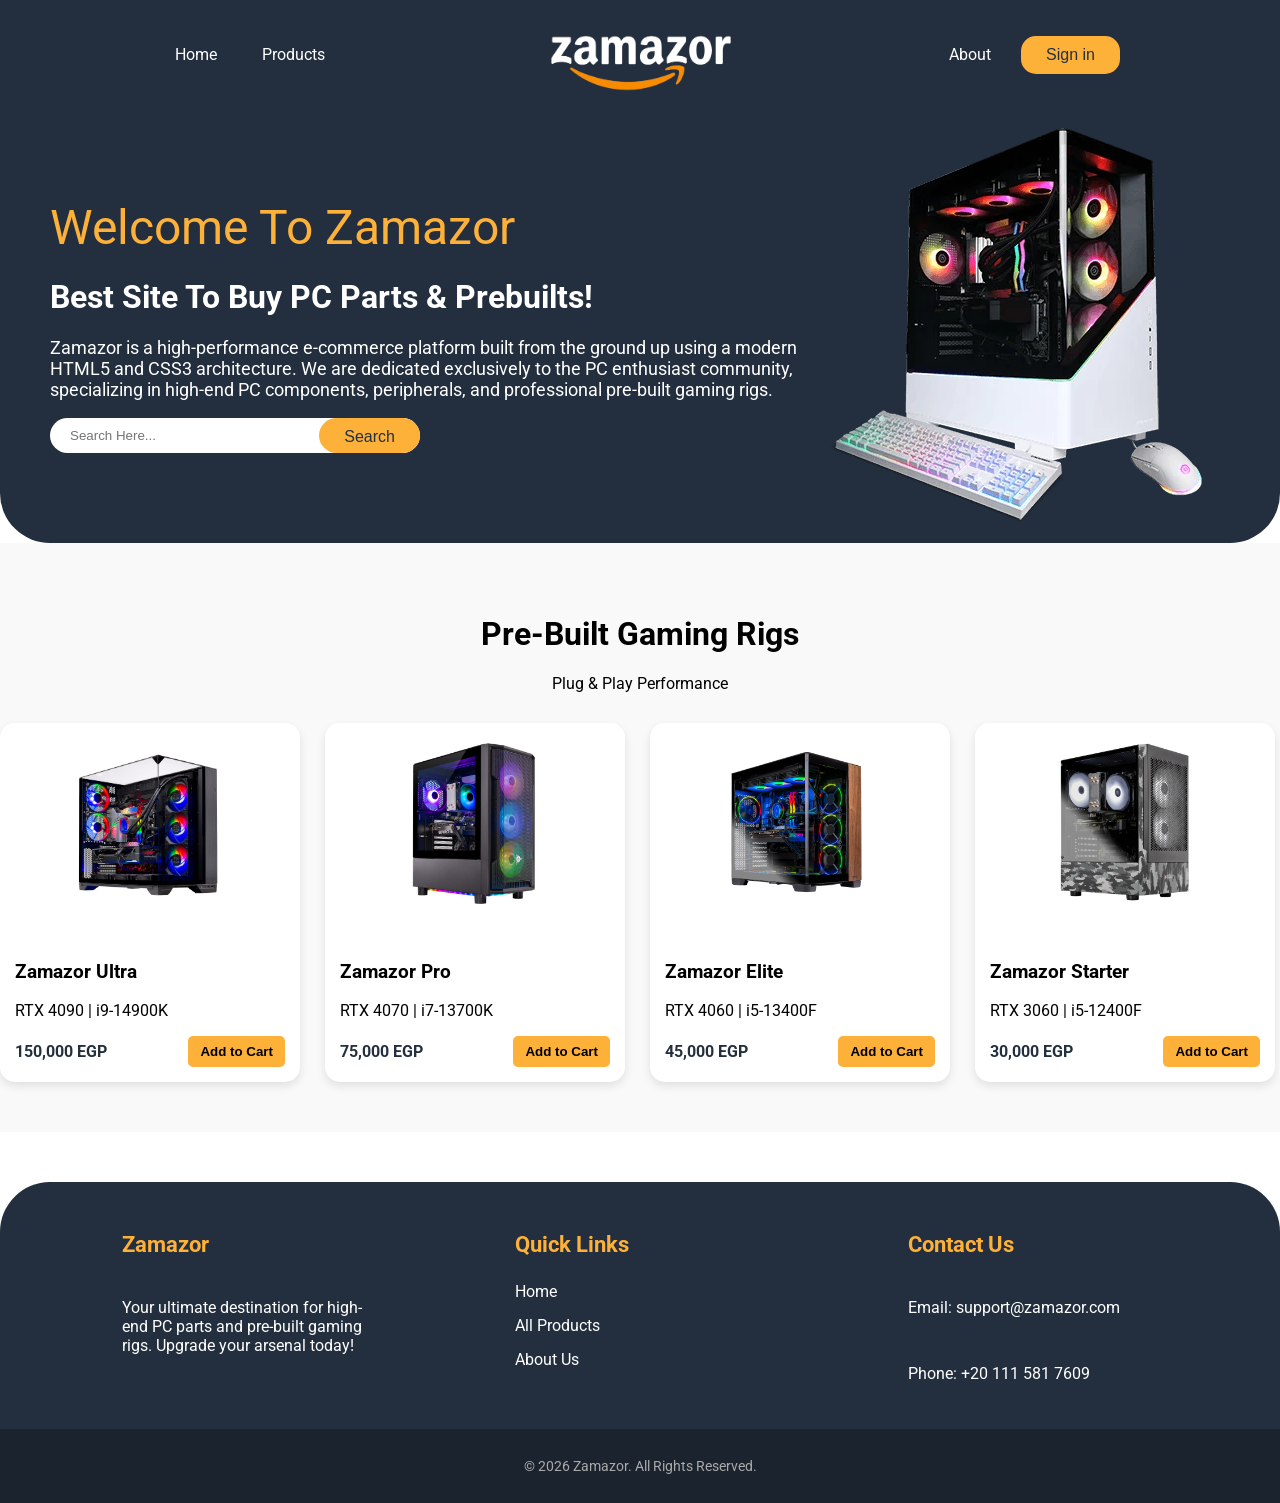
==== index.html @ 2985c3ec "Rename Untitled-1.html to index.html" ====
<!DOCTYPE html>
    <html lang="en">
    <head>
        <link rel="preconnect" href="https://fonts.googleapis.com">
        <link rel="preconnect" href="https://fonts.gstatic.com" crossorigin>
        <link href="https://fonts.googleapis.com/css2?family=Roboto:wght@100..900&display=swap" rel="stylesheet">
        <title>Zamazor</title>
        <link rel="stylesheet" href="style.css" />
    </head>





    <body>
    <!-- HEADER -->
        <div class="st1"> 
             <div class="header-links">
                    <a href="Untitled-1.html">Home</a>
                    <a href="#">Products</a>
             </div>



         <img src="IMAGES/image-Photoroom.png" class="logo-img"/> 





        <div class="header-links">
            <a href="#">About</a>
            <button class="buttons">Sign in</button>
        </div>
         </div>   
        


     <!--LANDING PAGE -->
        <div class="landing-page">
            <div class="landing-page-left-section">
                <span class="Span" >Welcome To Zamazor </span>
                <h1>Best Site To Buy PC Parts & Prebuilts!</h1>
                <p>Zamazor is a high-performance e-commerce platform built from the ground up using a modern HTML5 and CSS3 architecture. We are dedicated exclusively to the PC enthusiast community, specializing in high-end PC components, peripherals, and professional pre-built gaming rigs.</p>
                <div class="landing-page-Search">
                    <input placeholder="Search Here...  " />
                    <button class="buttons">Search</button>
                </div>
            </div>
            <div class="img-container">   
               <img src="IMAGES/main_400.webp" />
            </div>
        </div>
        <!--Best Sellers-->


        <div class="products-section">
    <div class="section-header">
        <h1>Pre-Built Gaming Rigs</h1>
        <span>Plug & Play Performance</span>
    </div>
    

    <div class="cards-container">
        <div class="product-card">
            <img src="IMAGES/32uaoyr4a3hf79hz2w87a17pclz5_O11VisionBlack360mmAIOPicture1webpwebp.webp" alt="PC">
            <div class="card-info">
                <h3>Zamazor Ultra</h3>
                <p>RTX 4090 | i9-14900K</p>
                <div class="price-row">
                    <span class="price">150,000 EGP</span>
                    <button class="add-btn">Add to Cart</button>
                </div>
            </div>
        </div>

        <div class="product-card">
            <img src="IMAGES/c7zqogypjun5jtcltwb5gk6b6mhn_Shadow4BlackTowerCoolingPicture1webpwebp.webp" alt="PC">
            <div class="card-info">
                <h3>Zamazor Pro</h3>
                <p>RTX 4070 | i7-13700K</p>
                <div class="price-row">
                    <span class="price">75,000 EGP</span>
                    <button class="add-btn">Add to Cart</button>
                </div>
            </div>
        </div>

        <div class="product-card">
            <img src="IMAGES/g22qef3ur9yowf6r314tpnkr42dg_ST-Prism4-1630-B-AL-hero-rgb-copywebpwebp.webp" alt="PC">
            <div class="card-info">
                <h3>Zamazor Elite</h3>
                <p>RTX 4060 | i5-13400F</p>
                <div class="price-row">
                    <span class="price">45,000 EGP</span>
                    <button class="add-btn">Add to Cart</button>
                </div>
            </div>
        </div>

        <div class="product-card">
            <img src="IMAGES/jrc1rcjqatar4gm5ioalirqmegty_ghost01webpwebp.webp" alt="PC">
            <div class="card-info">
                <h3>Zamazor Starter</h3>
                <p>RTX 3060 | i5-12400F</p>
                <div class="price-row">
                    <span class="price">30,000 EGP</span>
                    <button class="add-btn">Add to Cart</button>
                </div>
            </div>
        </div>

        <div class="product-card">
            <img src="IMAGES/r73udsa7y6gjt1lut6poem69s5f8_king95mainwebpwebp.webp" alt="PC">
            <div class="card-info">
                <h3>Zamazor Workstation</h3>
                <p>RTX A4000 | Threadripper</p>
                <div class="price-row">
                    <span class="price">120,000 EGP</span>
                    <button class="add-btn">Add to Cart</button>
                </div>
            </div>
        </div>

        <div class="product-card">
            <img src="IMAGES/tswky6duocmjbdht4jclmpx8ubr4_azure3mainofficialwebwebpwebp.webp" alt="PC">
            <div class="card-info">
                <h3>Zamazor Mini</h3>
                <p>RTX 4060 Ti | ITX Build</p>
                <div class="price-row">
                    <span class="price">55,000 EGP</span>
                    <button class="add-btn">Add to Cart</button>
                </div>
            </div>
        </div>
    </div>
</div>
           
<footer class="site-footer">
    <div class="footer-container">
        <div class="footer-col">
            <h3>Zamazor</h3>
            <p>Your ultimate destination for high-end PC parts and pre-built gaming rigs. Upgrade your arsenal today!</p>
        </div>

        <div class="footer-col">
            <h3>Quick Links</h3>
            <a href="#">Home</a>
            <a href="#">All Products</a>
            <a href="#">About Us</a>
        </div>

        <div class="footer-col">
            <h3>Contact Us</h3>
            <p>Email: support@zamazor.com</p>
            <p>Phone: +20 111 581 7609</p>
        </div>
    </div>

    <div class="footer-bottom">
        <p>&copy; 2026 Zamazor. All Rights Reserved.</p>
    </div>
</footer>
            
    </body>

</html>
---- style.css ----
body {
    font-family:'Roboto' , sans-serif;
    margin: 0;
}
          
.header-links a {
    color:#ffffff;
    padding: 5px 15px;
    text-decoration: none;
    border-radius: 15PX;     
}


.header-links a:hover {
    background-color:#FEB139;
}
            

.buttons:hover {
    background-color:wheat;
}

.buttons {
    background-color:#FEB139;
    color:#232F3E;
    border:none;
    padding: 10px 25px;
    border-radius: 15PX;
    font-size: 16px;
}

.st1 {
    background-color: #232F3E;
    display: flex;
    align-items: center;
    justify-content: center; 
    padding: 0px 50px;
    position: relative; 
    gap: 80px;
   
} 

.logo-img {
    height: auto;
    width: 200px; 
    margin: 0; 
    padding: 0; 
}

.header-links {
    display: flex;
    gap: 15px;
    align-items: center;
    width: 300px;
}

.st1 > .header-links:last-child {
    justify-content: flex-end;
}


.landing-page{
     background-color: #232F3E;
    display: flex;
    justify-content: space-between;   
    padding: 15px 50px;
    align-items:center;
    color: #ffffff;
    border-radius: 0    0   50px    50px ;
}   

.landing-page-Search{
    display: flex;
    align-items: center;
    position: relative;
    width: fit-content;
}


.landing-page-Search input{
    border-radius:50px;
    border:none;
    outline:none;
    height: 35px;
    padding:0 100px 0 20px  ; 
    width: 250px;    
}

.landing-page-Search button {
    position: absolute;
    right: 0px;
    height: 35px;
    border-radius: 50px;
}
                      
.img-container img{ 
    border-radius:20px ;
}

.landing-page-left-section{
    width: auto;
}
                       
.Span{ 
    font-size:48px;
    color: #FEB139;
}

.landing-page-left-section h1{
    font-size: 32px; ;
}

.landing-page-left-section p{
    font-size: 18px;     
}


/* تنسيق قسم الكروت */

.section-header {
    text-align: center;
    margin-bottom: 30px;
}


/* شكل الكارت الواحد */
.product-card {
    background: white;
    width: 300px;
    border-radius: 15px;
    box-shadow: 0 4px 10px rgba(0,0,0,0.1);
    overflow: hidden;
    transition: 0.3s;
}

.product-card:hover {
    transform: translateY(-10px);
    box-shadow: 0 10px 20px rgba(35, 47, 62, 0.2);
}

.product-card img {
    width: 100%;
    height: 200px;
    object-fit: contain; 
    padding:15px; 
    box-sizing: border-box; 
    background-color: #ffffff; 
}

.card-info {
    padding: 15px;
}

.price-row {
    display: flex;
    justify-content: space-between;
    align-items: center;
    margin-top: 10px;
}

.price {
    font-weight: bold;
    color: #232F3E;
}

.add-btn {
    background: #FEB139;
    border: none;
    padding: 8px 12px;
    border-radius: 5px;
    cursor: pointer;
    font-weight: bold;
}



/* قسم الكروت من بره */
.products-section {
    padding: 50px 0; /* شيلنا المسافة الجانبية عشان الكروت تخرج وتدخل من الشاشة بحرية */
    background-color: #f9f9f9;
    overflow: hidden; /* بيمنع ظهور شريط تمرير (Scrollbar) مزعج أسفل الشاشة */
}



/* حاوية الكروت نفسها */
.cards-container {
    display: flex;
    flex-wrap: nowrap; /* بيكبرهم يفضلوا في صف واحد مستقيم */
    gap: 25px;
    width: max-content; /* بيدي الحاوية عرض يكفي الـ 6 كروت براحتهم */
    animation: autoScroll 15s linear infinite alternate; /* أمر الحركة التلقائية */
}


/* عشان الحركة تقف لما تقف بالماوس على كارت عشان يقرأ السعر */
.cards-container:hover {
    animation-play-state: paused;
}



/* الحركة نفسها (رايح جاي) */
@keyframes autoScroll {
    0% { transform: translateX(50px); }
    100% { transform: translateX(calc(-100% + 100vw - 50px)); }
}



/* الأكواد دي هتشتغل بس لو حجم الشاشة 800 بكسل أو أصغر (يعني موبايل أو تابلت) */
@media (max-width: 800px) {
    /* ترتيب الهيدر */
    .st1 {
        flex-direction: column; /* بيخلي اللوجو والروابط فوق بعض بدل جنب بعض */
        gap: 20px;
        height: auto;
        padding: 20px;
        border-radius: 0 0 30px 30px;
    }
    
    /* تظبيط الروابط في الهيدر */
    .st1 > .header-links:last-child {
        justify-content: center;
    }
    .header-links {
        justify-content: center;
        width: 100%;
    }

    /* ترتيب الصفحة الرئيسية (Landing Page) */
    .landing-page {
        flex-direction: column; /* بيخلي الكلام فوق وصورة الكمبيوتر تحت */
        text-align: center; /* بيوسطن الكلام */
        padding: 30px 20px;
        border-radius: 0 0 30px 30px;
    }

    /* تظبيط شريط البحث عشان يبقى في النص */
    .landing-page-Search {
        margin: 20px auto;
    }

    /* تصغير صورة الكمبيوتر الرئيسية */
    .img-container img {
        width: 100%;
        max-width: 350px; /* عشان متكبرش أوي على الموبايل */
        height: auto;
        margin-top: 20px;
    }
}





/* تنسيق الفوتر بالكامل */
.site-footer {
    background-color: #232F3E;
    color: #ffffff;
    padding-top: 50px;
    margin-top: 50px;
    /* السطر السحري هنا */
    border-radius: 50px 50px 0 0; 
}

/* حاوية الأعمدة */
.footer-container {
    display: flex;
    justify-content: space-around; /* بيوزع الـ 3 أعمدة بمسافات متساوية */
    flex-wrap: wrap; /* عشان لو الشاشة صغرت ينزلوا تحت بعض */
    padding: 0 50px 30px;
}

/* العمود الواحد */
.footer-col {
    width: 250px;
    display: flex;
    flex-direction: column; /* بيخلي الكلام والروابط جوه العمود تحت بعض */
    gap: 15px; /* مسافة بين السطور */
}

.footer-col h3 {
    color: #FEB139; /* لون العناوين البرتقالي بتاعك */
    margin: 0 0 10px 0;
    font-size: 22px;
}

/* تنسيق الروابط جوه الفوتر */
.footer-col a {
    color: #ffffff;
    text-decoration: none;
    transition: 0.3s; /* نعومة في الحركة */
}

/* حركة صايعة لما تقف بالماوس على اللينك */
.footer-col a:hover {
    color: #FEB139;
    padding-left: 10px; /* اللينك بيتحرك خطوة لليمين كإنه سهم */
}

/* الشريط الأخير (حقوق الملكية) */
.footer-bottom {
    background-color: #1a232e; /* لون أغمق سنة من الفوتر نفسه */
    text-align: center;
    padding: 15px 0;
    font-size: 14px;
    color: #aaaaaa;
}
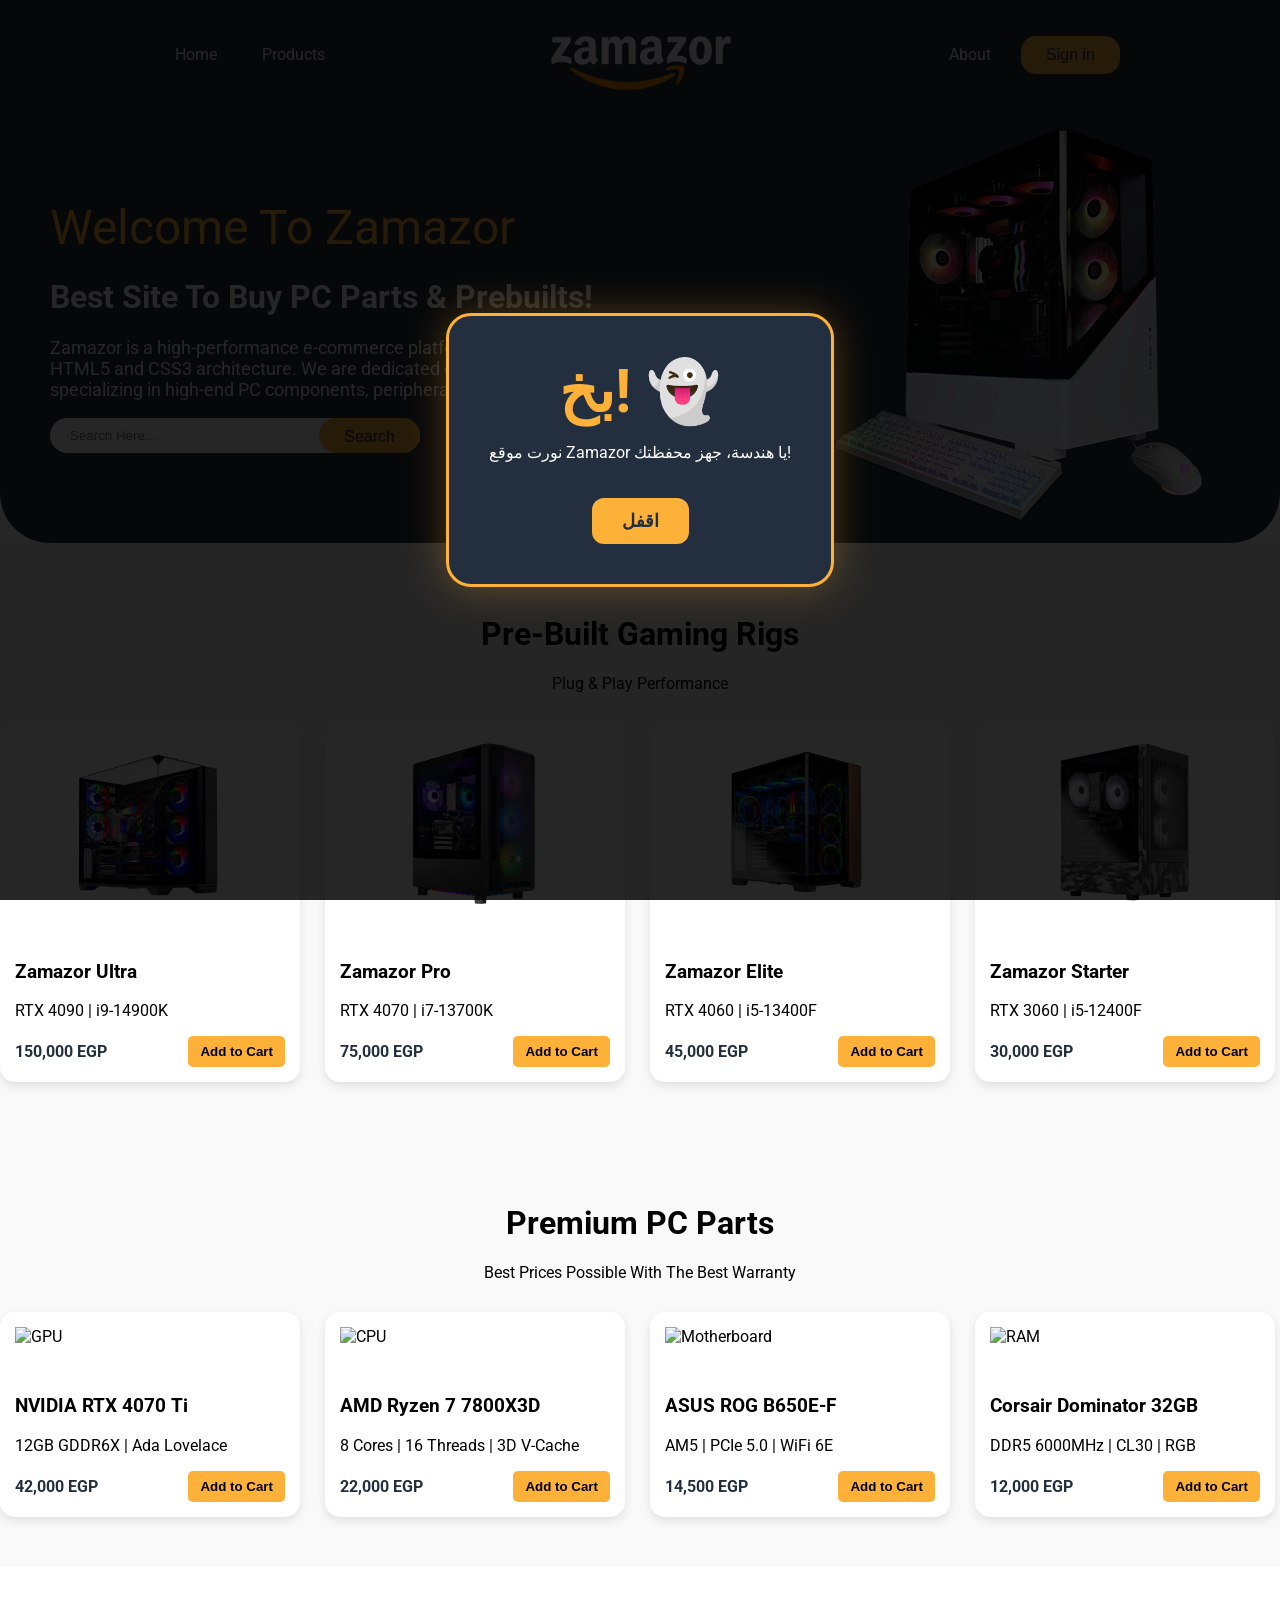
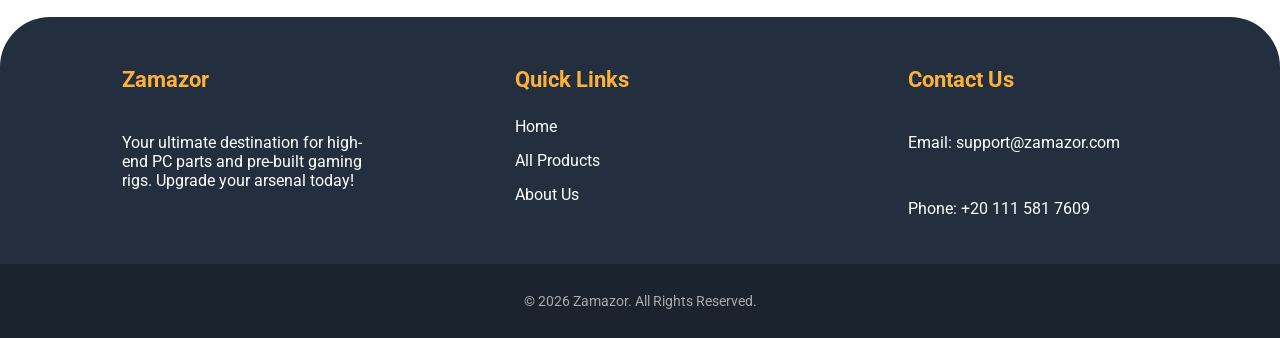
==== commit d4103f3b: "Rename Untitled-1.html to index.html" ====
--- a/index.html
+++ b/index.html
@@ -135,6 +135,96 @@
         </div>
     </div>
 </div>
+
+<div class="products-section">
+    <div class="section-header">    
+        <h1>Premium PC Parts</h1>
+        <span>Best Prices Possible With The Best Warranty</span>
+    </div>
+    
+    <div class="cards-container">
+        <div class="product-card">
+            <img src="https://m.media-amazon.com/images/I/71nSdxF0JNL._AC_UF894,1000_QL80_.jpg" alt="GPU">
+            <div class="card-info">
+                <h3>NVIDIA RTX 4070 Ti</h3>
+                <p>12GB GDDR6X | Ada Lovelace</p>
+                <div class="price-row">
+                    <span class="price">42,000 EGP</span>
+                    <button class="add-btn">Add to Cart</button>
+                </div>
+            </div>
+        </div>
+
+        <div class="product-card">
+            <img src="https://www.pcworld.com/wp-content/uploads/2025/06/AMD-ryzen-7-7800x3d.jpg?quality=50&strip=all" alt="CPU">
+            <div class="card-info">
+                <h3>AMD Ryzen 7 7800X3D</h3>
+                <p>8 Cores | 16 Threads | 3D V-Cache</p>
+                <div class="price-row">
+                    <span class="price">22,000 EGP</span>
+                    <button class="add-btn">Add to Cart</button>
+                </div>
+            </div>
+        </div>
+
+        <div class="product-card">
+            <img src="https://dynacoretech.com/cdn/shop/files/ROGSTRIXB650E-FGAMINGWIFI.jpg?v=1749915721" alt="Motherboard">
+            <div class="card-info">
+                <h3>ASUS ROG B650E-F</h3>
+                <p>AM5 | PCIe 5.0 | WiFi 6E</p>
+                <div class="price-row">
+                    <span class="price">14,500 EGP</span>
+                    <button class="add-btn">Add to Cart</button>
+                </div>
+            </div>
+        </div>
+
+        <div class="product-card">
+            <img src="https://assets.corsair.com/image/upload/c_pad,q_85,h_1100,w_1100,f_auto/products/Memory/CMT32GX5M2X6000C30/DOMINATOR_-PLATINUM-RGB-32GB-_2x16GB_-DDR5-DRAM-6000MHz-C30-Memory-Kit-_-Black-0.webp" alt="RAM">
+            <div class="card-info">
+                <h3>Corsair Dominator 32GB</h3>
+                <p>DDR5 6000MHz | CL30 | RGB</p>
+                <div class="price-row">
+                    <span class="price">12,000 EGP</span>
+                    <button class="add-btn">Add to Cart</button>
+                </div>
+            </div>
+        </div>
+
+        <div class="product-card">
+            <img src="https://m.media-amazon.com/images/I/71OWtcxKgvL.jpg" alt="SSD">
+            <div class="card-info">
+                <h3>Samsung 990 PRO 2TB</h3>
+                <p>NVMe M.2 | 7450 MB/s Read</p>
+                <div class="price-row">
+                    <span class="price">9,500 EGP</span>
+                    <button class="add-btn">Add to Cart</button>
+                </div>
+            </div>
+        </div>
+
+        <div class="product-card">
+            <img src="https://ecommerce.datablitz.com.ph/cdn/shop/files/vxcvxzxx_1024x.jpg?v=1735268130" alt="Cooler">
+            <div class="card-info">
+                <h3>NZXT Kraken Elite 360</h3>
+                <p>AIO Liquid Cooler | LCD Display</p>
+                <div class="price-row">
+                    <span class="price">16,000 EGP</span>
+                    <button class="add-btn">Add to Cart</button>
+                </div>
+            </div>
+        </div>
+    </div>
+</div>
+
+<div id="welcome-popup" class="popup-overlay">
+    <div class="popup-box">
+        <h2>بخ! 👻</h2>
+        <p>نورت موقع Zamazor يا هندسة، جهز محفظتك!</p>
+        <button onclick="closePopup()" class="close-popup-btn">اقفل</button>
+    </div>
+</div>
+
            
 <footer class="site-footer">
     <div class="footer-container">
@@ -161,7 +251,47 @@
         <p>&copy; 2026 Zamazor. All Rights Reserved.</p>
     </div>
 </footer>
-            
+        
+
+<script>
+    // 1. الدالة بتاعة زرار إخفاء رسالة (بخ!)
+    function closePopup() {
+        document.getElementById('welcome-popup').style.display = 'none';
+    }
+
+    // 2. كود السلايدر عشان الكروت تفضل تلف وتشتغل بالزراير
+    function slideCards(direction, buttonElement) {
+        const wrapper = buttonElement.parentElement;
+        const container = wrapper.querySelector('.cards-container');
+        const scrollAmount = 325; 
+
+        if (direction === 'left') {
+            container.scrollBy({ left: -scrollAmount, behavior: 'smooth' });
+        } else {
+            container.scrollBy({ left: scrollAmount, behavior: 'smooth' });
+        }
+    }
+
+    const allContainers = document.querySelectorAll('.cards-container');
+    allContainers.forEach(container => {
+        let autoScrollTimer;
+        function startAutoScroll() {
+            autoScrollTimer = setInterval(() => {
+                if (container.scrollLeft + container.clientWidth >= container.scrollWidth - 10) {
+                    container.scrollTo({ left: 0, behavior: 'smooth' });
+                } else {
+                    container.scrollBy({ left: 325, behavior: 'smooth' });
+                }
+            }, 3000); 
+        }
+        startAutoScroll();
+        container.parentElement.addEventListener('mouseenter', () => clearInterval(autoScrollTimer));
+        container.parentElement.addEventListener('mouseleave', () => startAutoScroll());
+    });
+</script>
+
+
+
     </body>
 
 </html>
--- a/style.css
+++ b/style.css
@@ -309,3 +309,59 @@
     color: #aaaaaa;
 }
 
+/* الخلفية اللي بتغطي الشاشة كلها */
+.popup-overlay {
+    position: fixed;
+    top: 0;
+    left: 0;
+    width: 100%;
+    height: 100%;
+    background-color: rgba(0, 0, 0, 0.85); /* أسود شفاف */
+    display: flex;
+    justify-content: center;
+    align-items: center;
+    z-index: 10000; /* عشان تظهر فوق كل حاجة */
+}
+
+/* المربع اللي فيه الكلام */
+.popup-box {
+    background-color: #232F3E;
+    color: white;
+    padding: 40px;
+    border-radius: 25px;
+    text-align: center;
+    border: 3px solid #FEB139;
+    box-shadow: 0 0 40px rgba(254, 177, 57, 0.3);
+    animation: bounceIn 0.6s cubic-bezier(0.68, -0.55, 0.265, 1.55); /* حركة دخول "نطاطة" */
+}
+
+.popup-box h2 {
+    color: #FEB139;
+    font-size: 60px;
+    margin: 0 0 15px 0;
+}
+
+/* زرار القفل */
+.close-popup-btn {
+    background-color: #FEB139;
+    color: #232F3E;
+    border: none;
+    padding: 12px 30px;
+    font-size: 18px;
+    font-weight: bold;
+    border-radius: 12px;
+    cursor: pointer;
+    margin-top: 20px;
+    transition: 0.3s;
+}
+
+.close-popup-btn:hover {
+    background-color: white;
+    transform: scale(1.05);
+}
+
+/* حركة الأنيميشن */
+@keyframes bounceIn {
+    0% { transform: scale(0); opacity: 0; }
+    100% { transform: scale(1); opacity: 1; }
+}
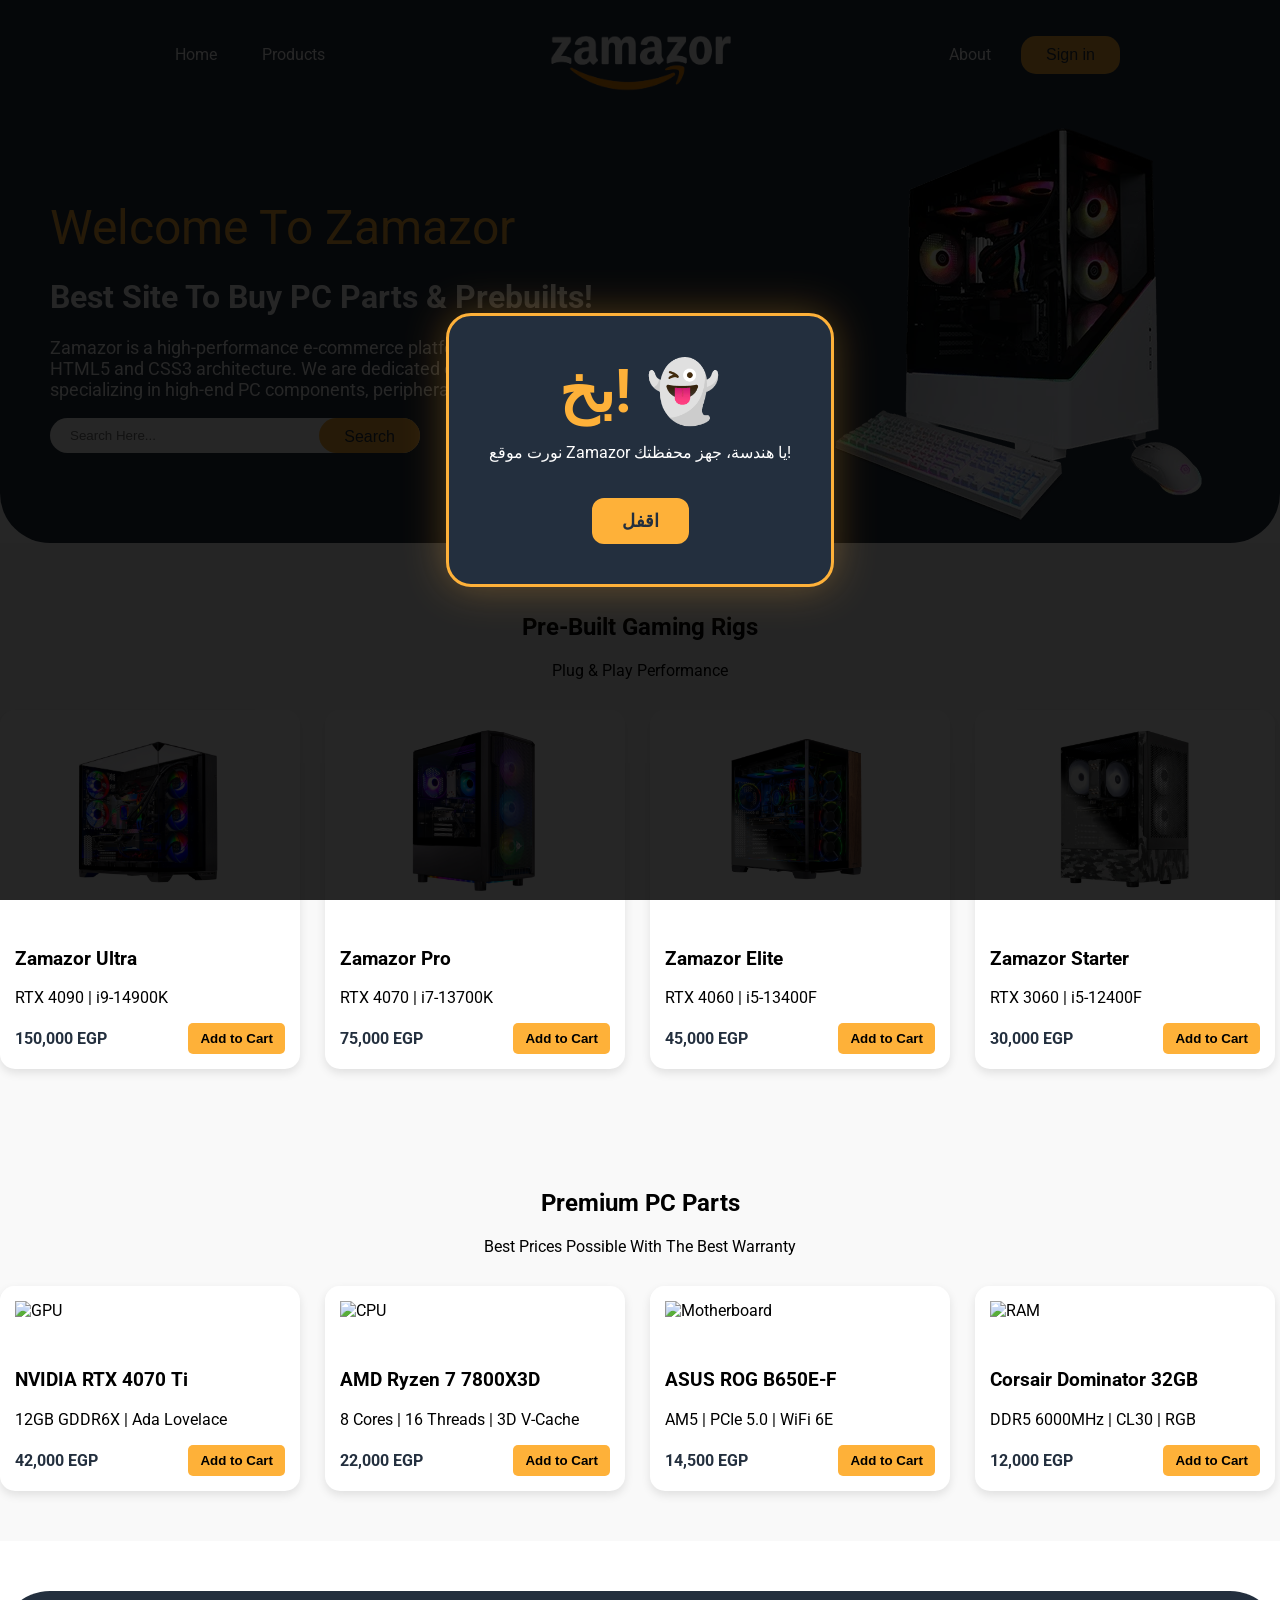
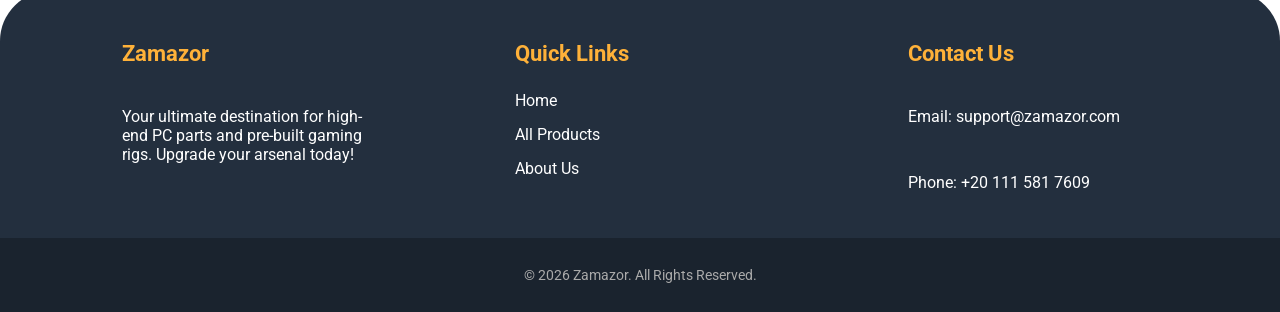
==== commit 13532e57: "Update index.html" ====
--- a/index.html
+++ b/index.html
@@ -56,7 +56,7 @@
 
         <div class="products-section">
     <div class="section-header">
-        <h1>Pre-Built Gaming Rigs</h1>
+        <h2>Pre-Built Gaming Rigs</h2>
         <span>Plug & Play Performance</span>
     </div>
     
@@ -138,7 +138,7 @@
 
 <div class="products-section">
     <div class="section-header">    
-        <h1>Premium PC Parts</h1>
+        <h2>Premium PC Parts</h2>
         <span>Best Prices Possible With The Best Warranty</span>
     </div>
     
